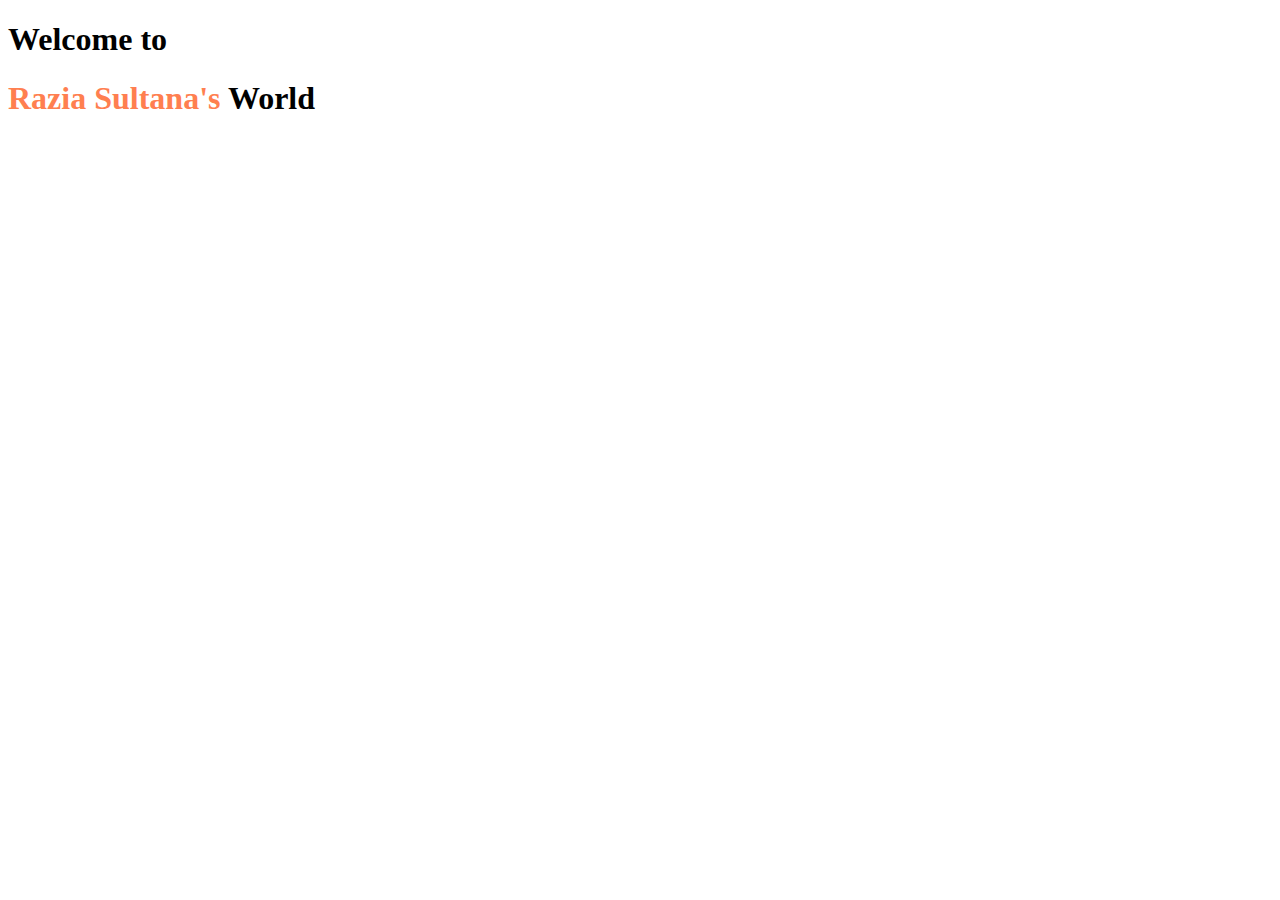
==== index.html @ acdadabe "newcommit" ====
<!DOCTYPE html>
<html lang="en">
<head>
    <meta charset="UTF-8">
    <meta http-equiv="X-UA-Compatible" content="IE=edge">
    <meta name="viewport" content="width=device-width, initial-scale=1.0">
    <title>My First Portfolio</title>
    <link rel="preconnect" href="https://fonts.googleapis.com">
<link rel="preconnect" href="https://fonts.gstatic.com" crossorigin>
<link href="https://fonts.googleapis.com/css2?family=Poppins&display=swap" rel="stylesheet">
    <link rel="stylesheet" href="style.css">
</head>
<body>
    <h1>Welcome to</h1>
    <h1><span>Razia Sultana's</span> World</h1>
    
</body>
</html>
---- style.css ----
span{color: coral;}
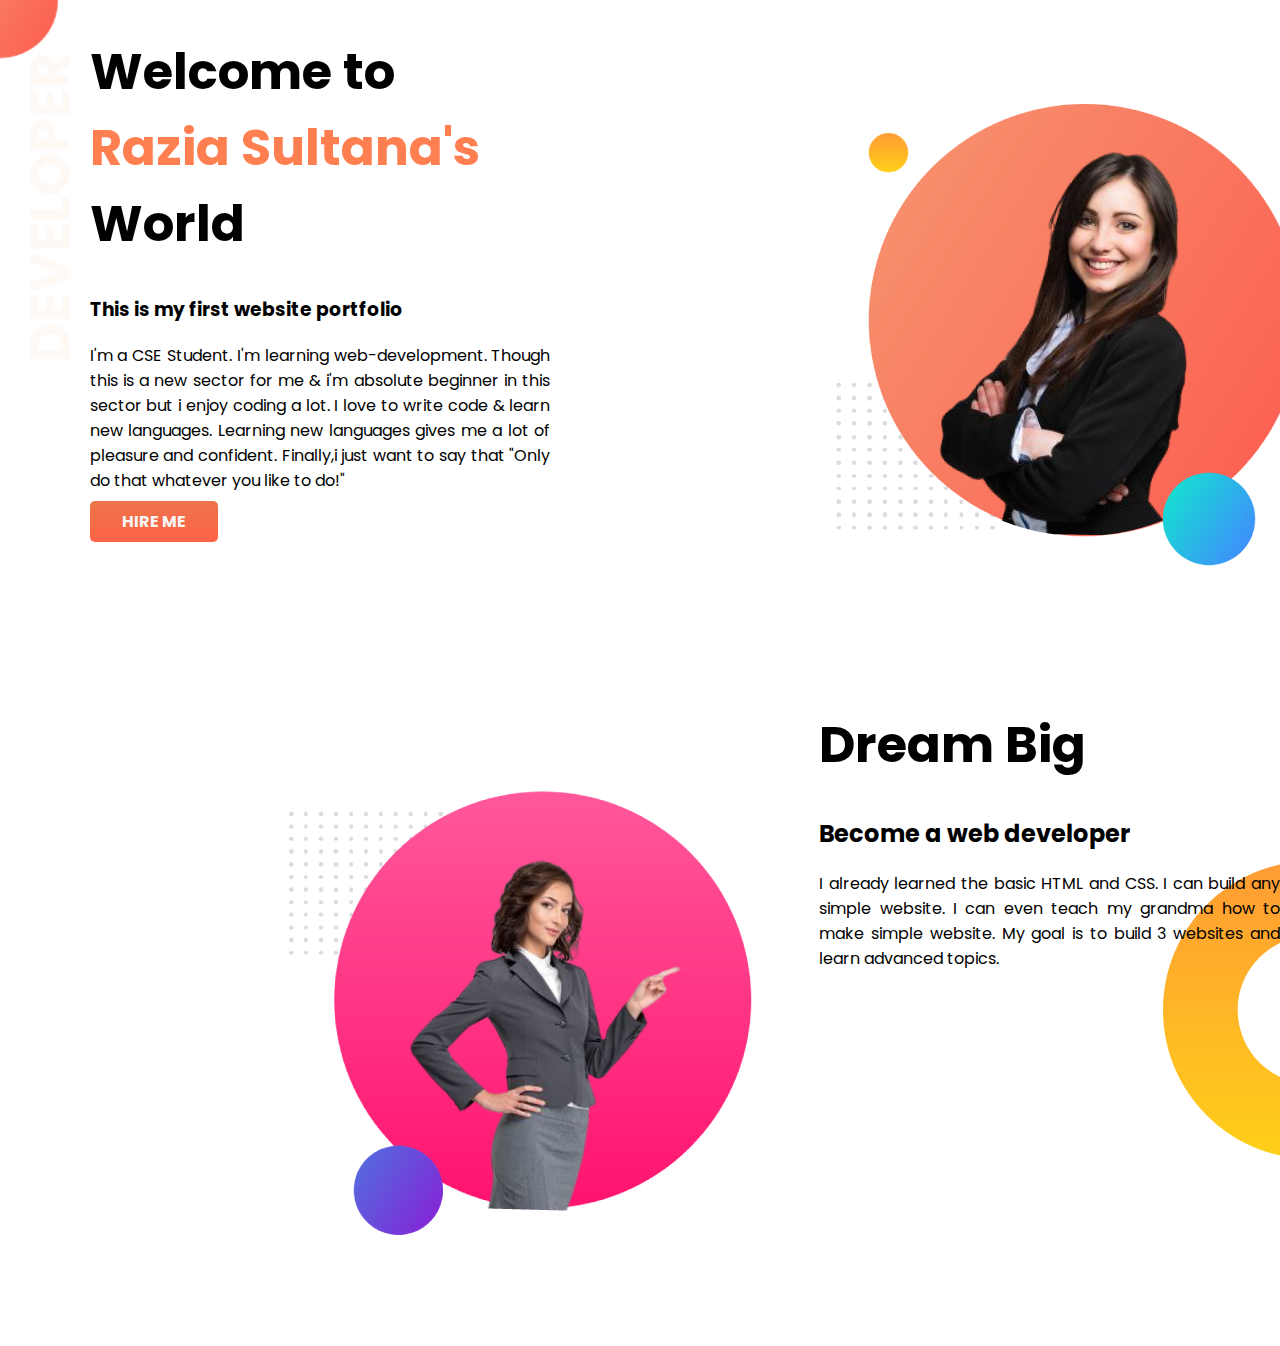
==== commit 9dace497: "jsm" ====
--- a/index.html
+++ b/index.html
@@ -11,8 +11,27 @@
     <link rel="stylesheet" href="style.css">
 </head>
 <body>
-    <h1>Welcome to</h1>
-    <h1><span>Razia Sultana's</span> World</h1>
-    
+    <section class="section1">
+    <div class="half">
+    <h1>Welcome to <br> <span>Razia Sultana's</span> World</h1>
+    <h3>This is my first website portfolio</h3>
+    <p>I'm a CSE Student. I'm learning web-development. Though this is a new sector for me & i'm absolute beginner in this sector but i enjoy coding a lot. I love to write code & learn new languages. Learning new languages gives me a lot of pleasure and confident. Finally,i just want to say that "Only do that whatever you like to do!"</p>
+    <a class="link-button" target="_blank" href="https://www.linkedin.com/in/razia-sultana-mun-aaab831a2?fbclid=IwAR2q1HtkPeEy9-MG9Wli4bA6DCNUVBvpkgwqoxMmWWOkITBcvyo5srAiUOw">HIRE ME</a>
+    </div>
+    <div class="half">
+        <img src="image/MMMUUU.png" >
+    </div>
+    </section >
+    <section class="section2">
+    <div class="half">
+       <img src="image/mmuu.png" alt="">
+    </div>
+    <div class="half">
+       <h1>Dream Big</h1>
+       <h2>Become a web developer</h2>
+       <p>I already learned the basic HTML and CSS. I can build any simple website. I can even teach my grandma how to make simple website. My goal is to build 3 websites and learn advanced topics.</p>
+    </div>
+        
+    </section>
 </body>
 </html>--- a/style.css
+++ b/style.css
@@ -1 +1,22 @@
-span{color: coral;}+span{color: coral;}
+body{font-family: 'Poppins', sans-serif;
+margin: 0%;}
+h1{font-size: 50px;}
+.half{width: 50%;
+padding-left:7%;}
+p{text-align: justify;}
+.link-button{text-decoration: none;
+background-image: linear-gradient(rgb(236, 116, 73), tomato);
+padding: 2% 7%;
+border-radius: 5px;
+color: whitesmoke;
+font-weight: bold;}
+.section1{display: flex;
+    background-image: url(image/top-banner.png);
+background-repeat: no-repeat;}
+.section2{display: flex;
+background-image: url(image/dream-bg.png);
+background-repeat: no-repeat;
+background-position: right;}
+
+
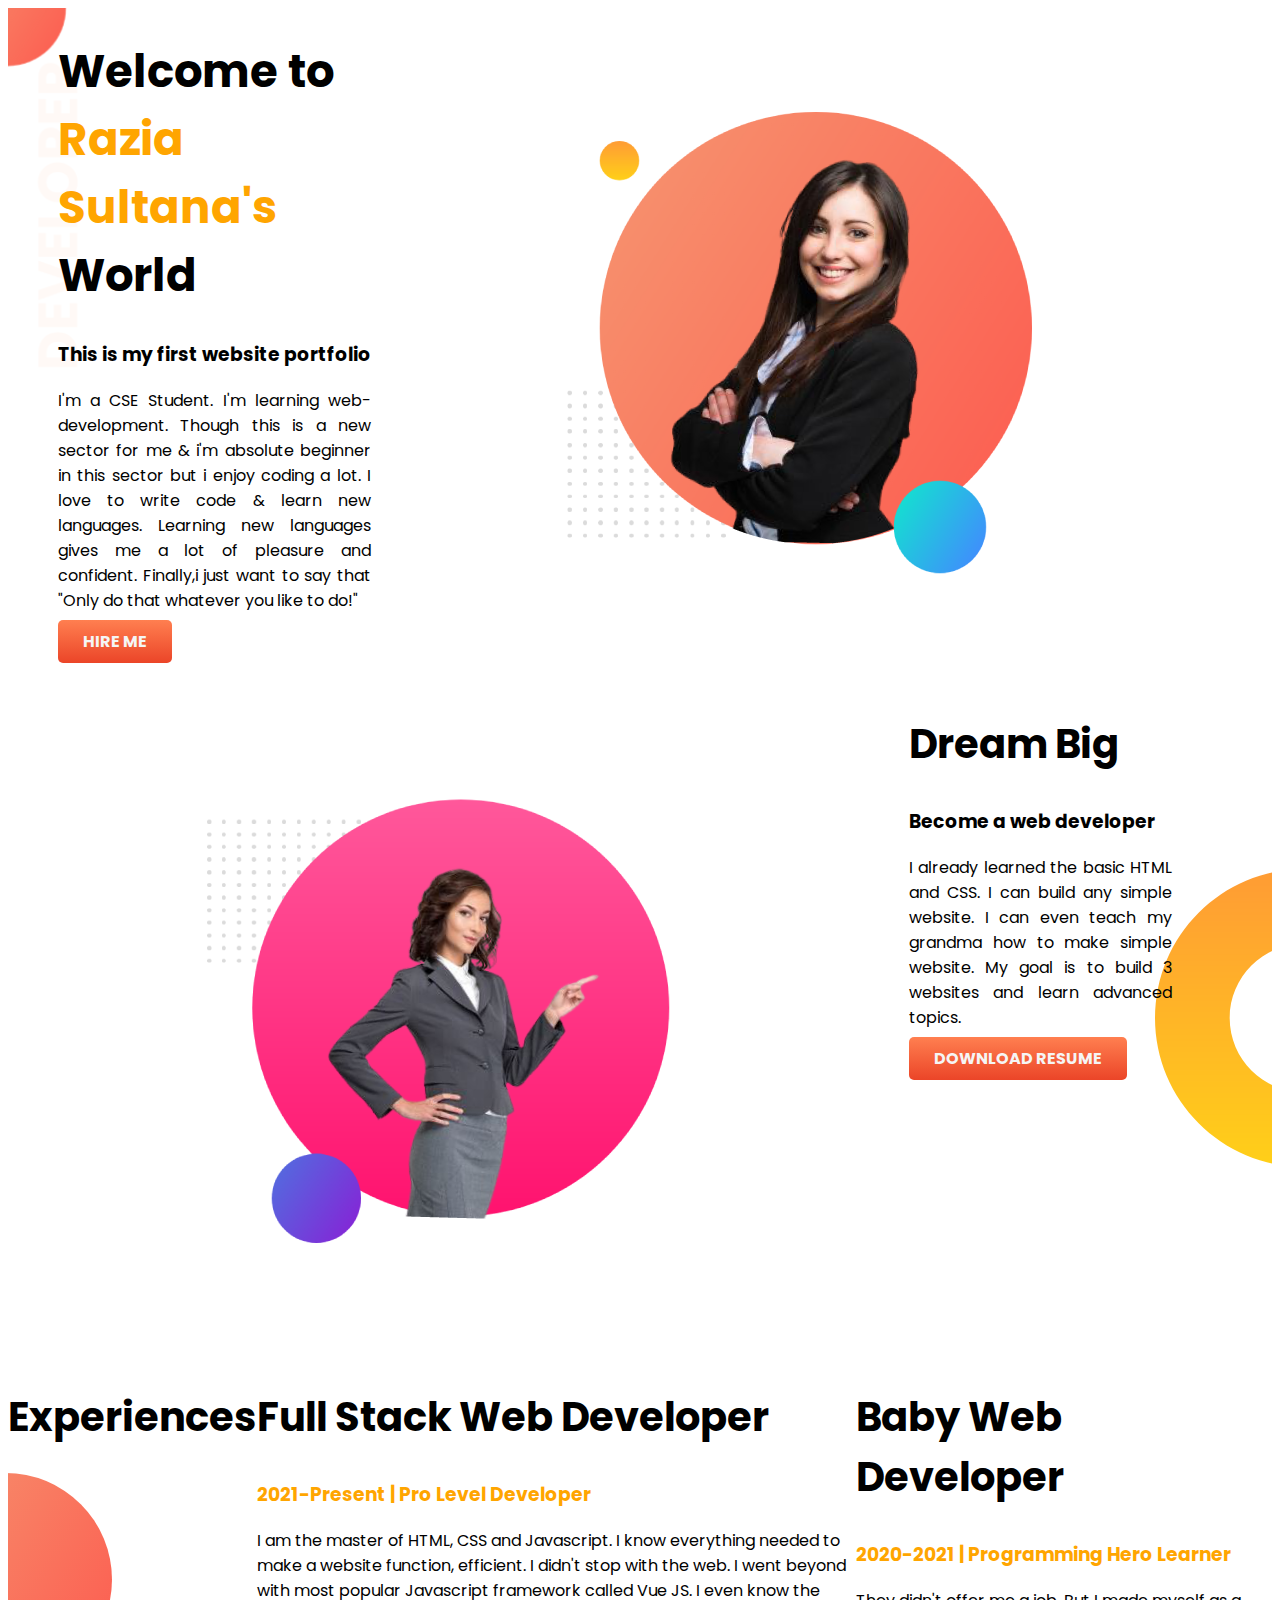
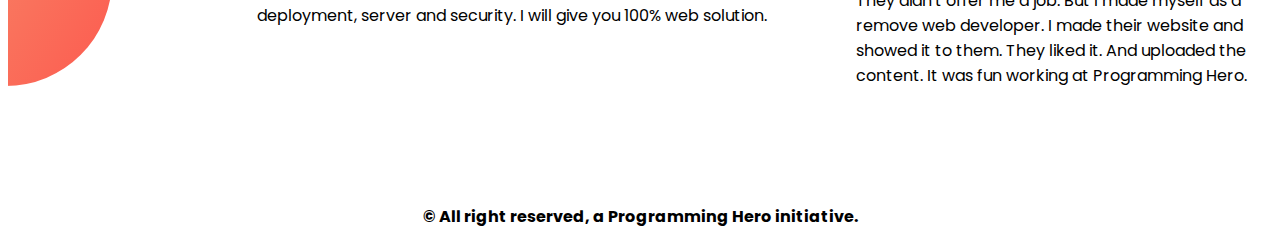
==== commit 006f3ed4: "newcommit" ====
--- a/index.html
+++ b/index.html
@@ -11,27 +11,44 @@
     <link rel="stylesheet" href="style.css">
 </head>
 <body>
-    <section class="section1">
-    <div class="half">
-    <h1>Welcome to <br> <span>Razia Sultana's</span> World</h1>
+    <section class="equal">
+    <div>
+    <h1>Welcome to <br> <span class="orange">Razia Sultana's</span> World</h1>
     <h3>This is my first website portfolio</h3>
     <p>I'm a CSE Student. I'm learning web-development. Though this is a new sector for me & i'm absolute beginner in this sector but i enjoy coding a lot. I love to write code & learn new languages. Learning new languages gives me a lot of pleasure and confident. Finally,i just want to say that "Only do that whatever you like to do!"</p>
     <a class="link-button" target="_blank" href="https://www.linkedin.com/in/razia-sultana-mun-aaab831a2?fbclid=IwAR2q1HtkPeEy9-MG9Wli4bA6DCNUVBvpkgwqoxMmWWOkITBcvyo5srAiUOw">HIRE ME</a>
     </div>
-    <div class="half">
+    <div>
         <img src="image/MMMUUU.png" >
     </div>
     </section >
-    <section class="section2">
-    <div class="half">
+    <section class="equally">
+    <div>
        <img src="image/mmuu.png" alt="">
     </div>
-    <div class="half">
-       <h1>Dream Big</h1>
-       <h2>Become a web developer</h2>
+    <div>
+       <h2>Dream Big</h2>
+       <h3>Become a web developer</h3>
        <p>I already learned the basic HTML and CSS. I can build any simple website. I can even teach my grandma how to make simple website. My goal is to build 3 websites and learn advanced topics.</p>
+       <a class="link-button" target="_blank" href="http://127.0.0.1:5500/index.html">DOWNLOAD RESUME</a>
     </div>
-        
     </section>
+    
+            
+            <section class="equality">
+            <h2>Experiences</h2>
+    
+        <div>
+            <h2>Full Stack Web Developer</h2>
+            <h3 class="orange">2021-Present | Pro Level Developer</h3>
+            <p>I am the master of HTML, CSS and Javascript. I know everything needed to make a website function, efficient. I didn't stop with the web. I went beyond with most popular Javascript framework called Vue JS. I even know the deployment, server and security. I will give you 100% web solution.</p>
+        </div>
+        <div>
+            <h2>Baby Web Developer</h2>
+            <h3 class="orange">2020-2021 | Programming Hero Learner</h3>
+            <p>They didn't offer me a job. But I made myself as a remove web developer. I made their website and showed it to them. They liked it. And uploaded the content. It was fun working at Programming Hero.</p>
+        </div>
+    </section>
+    <footer><b>© All right reserved, a Programming Hero initiative.</b></footer>
 </body>
 </html>--- a/style.css
+++ b/style.css
@@ -1,22 +1,36 @@
-span{color: coral;}
-body{font-family: 'Poppins', sans-serif;
-margin: 0%;}
-h1{font-size: 50px;}
-.half{width: 50%;
-padding-left:7%;}
-p{text-align: justify;}
+body{margin-0;
+font-family: 'Poppins', sans-serif;}
 .link-button{text-decoration: none;
-background-image: linear-gradient(rgb(236, 116, 73), tomato);
-padding: 2% 7%;
 border-radius: 5px;
-color: whitesmoke;
-font-weight: bold;}
-.section1{display: flex;
-    background-image: url(image/top-banner.png);
-background-repeat: no-repeat;}
-.section2{display: flex;
-background-image: url(image/dream-bg.png);
+padding: 10px 25px;
+text-align: center;
+background-image:linear-gradient(coral, rgb(235, 69, 40));
+font-weight: bold;
+color: whitesmoke;}
+h1{font-size: 45px;}
+.orange{color: orange;}
+h2{font-size: 40px;}
+footer{text-align: center;}
+.equal{display: flex;
+text-align: justify;
+background-image: url(image/top-banner.png);
 background-repeat: no-repeat;
-background-position: right;}
+padding-left: 50px;
+margin:0px;}
+.equally{display: flex;
+    text-align:justify;
+    background-image: url(image/dream-bg.png);
+    background-repeat: no-repeat;
+    background-position: right;
+    padding-right: 100px;
+    margin:0px;}
+.equality{display: flex;
+    background-image: url(image/exp-bg.png);
+    background-repeat: no-repeat;
+    background-position: left;
+    padding-bottom: 100px;
+    margin:0px;
+}
 
 
+
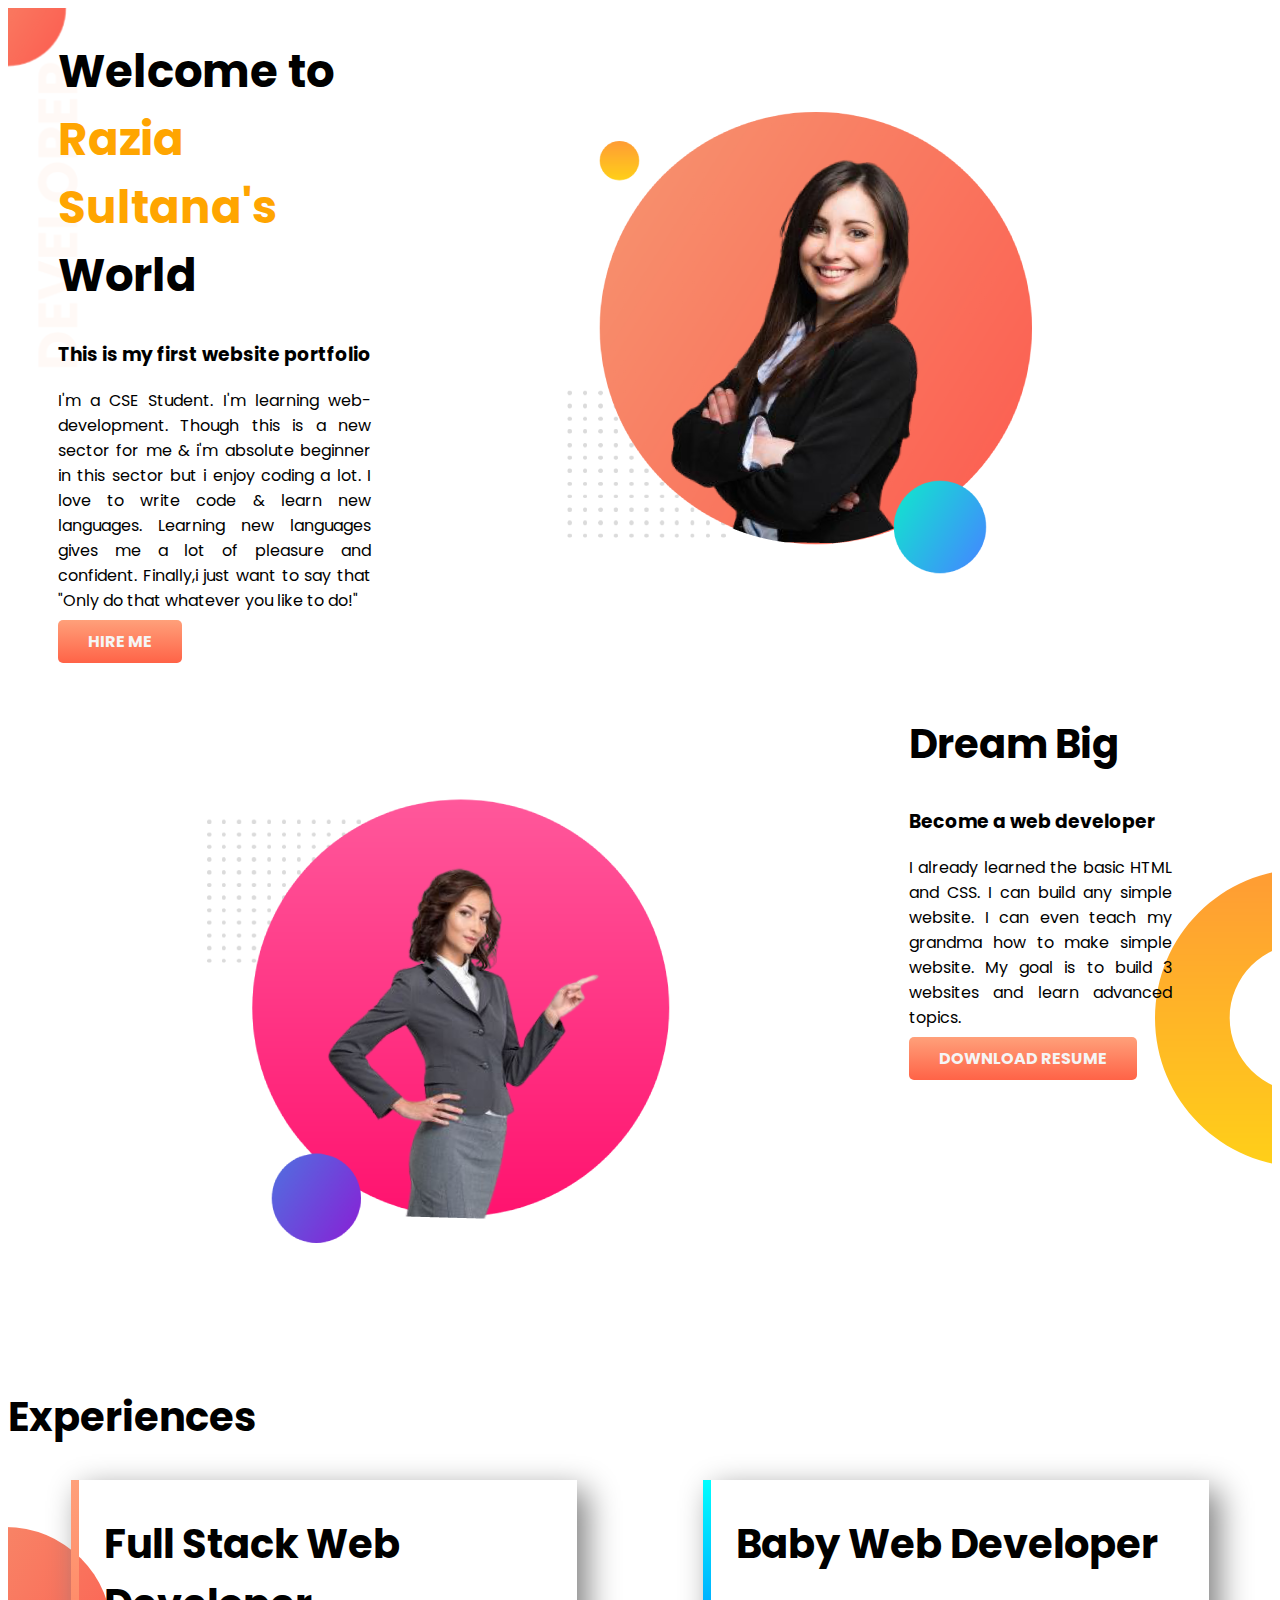
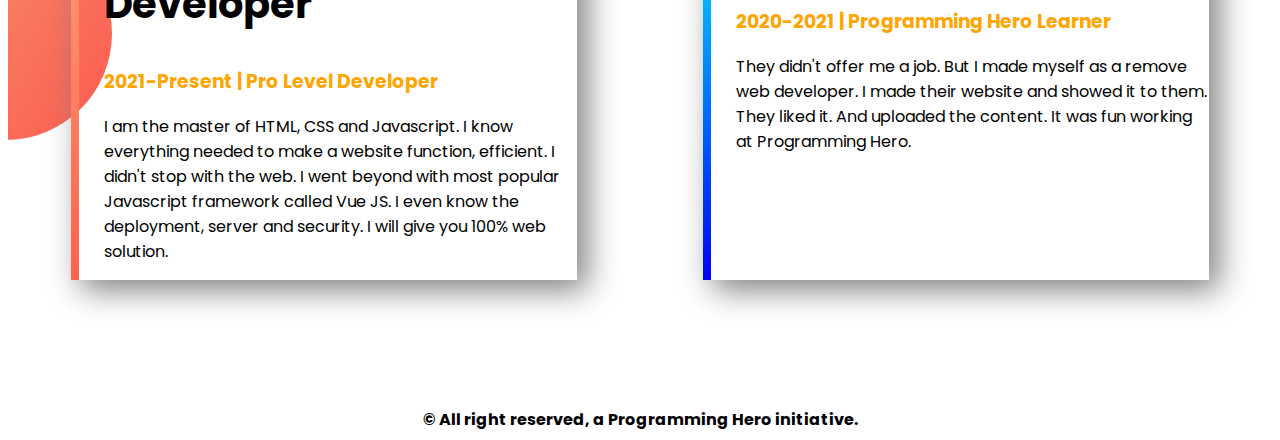
==== commit 10f50770: "againcommit" ====
--- a/index.html
+++ b/index.html
@@ -35,20 +35,21 @@
     </section>
     
             
-            <section class="equality">
+        <section class="experience">
             <h2>Experiences</h2>
-    
-        <div>
+            <div class="flexible">
+            <div class="half-width" id="boxmodel">
             <h2>Full Stack Web Developer</h2>
             <h3 class="orange">2021-Present | Pro Level Developer</h3>
             <p>I am the master of HTML, CSS and Javascript. I know everything needed to make a website function, efficient. I didn't stop with the web. I went beyond with most popular Javascript framework called Vue JS. I even know the deployment, server and security. I will give you 100% web solution.</p>
-        </div>
-        <div>
+            </div>
+            <div class="half-width" id="box">
             <h2>Baby Web Developer</h2>
             <h3 class="orange">2020-2021 | Programming Hero Learner</h3>
             <p>They didn't offer me a job. But I made myself as a remove web developer. I made their website and showed it to them. They liked it. And uploaded the content. It was fun working at Programming Hero.</p>
-        </div>
-    </section>
+            </div>
+            </div>
+        </section>
     <footer><b>© All right reserved, a Programming Hero initiative.</b></footer>
 </body>
 </html>--- a/style.css
+++ b/style.css
@@ -1,36 +1,44 @@
-body{margin-0;
+body{margin-0%;
 font-family: 'Poppins', sans-serif;}
 .link-button{text-decoration: none;
 border-radius: 5px;
-padding: 10px 25px;
+padding: 10px 30px;
 text-align: center;
-background-image:linear-gradient(coral, rgb(235, 69, 40));
+background-image:linear-gradient(lightsalmon, tomato);
 font-weight: bold;
 color: whitesmoke;}
 h1{font-size: 45px;}
 .orange{color: orange;}
 h2{font-size: 40px;}
-footer{text-align: center;}
 .equal{display: flex;
 text-align: justify;
 background-image: url(image/top-banner.png);
 background-repeat: no-repeat;
-padding-left: 50px;
-margin:0px;}
+padding-left: 50px;}
 .equally{display: flex;
     text-align:justify;
     background-image: url(image/dream-bg.png);
     background-repeat: no-repeat;
     background-position: right;
-    padding-right: 100px;
-    margin:0px;}
-.equality{display: flex;
-    background-image: url(image/exp-bg.png);
-    background-repeat: no-repeat;
-    background-position: left;
-    padding-bottom: 100px;
-    margin:0px;
-}
+    padding-right: 100px;}
+    .flexible{display: flex;}
+    .experience{background-image: url(image/exp-bg.png);
+        background-repeat: no-repeat;
+        background-position: left;}
+    .half-width{width: 40%;
+    margin-left: 5%;
+    margin-right: 5%;
+    padding-left: 25px;
+    box-shadow: 10px 10px 30px gray;}
+    #boxmodel{border-left: 8px solid;
+    border-image: linear-gradient(lightsalmon, tomato);
+    border-image-slice: 1;}
+    #box{border-left: 8px solid;
+        border-image: linear-gradient(cyan, blue);
+        border-image-slice: 1;}
+    footer{text-align: center;
+            padding-top: 10%;}
+    
+    
+    
 
-
-
